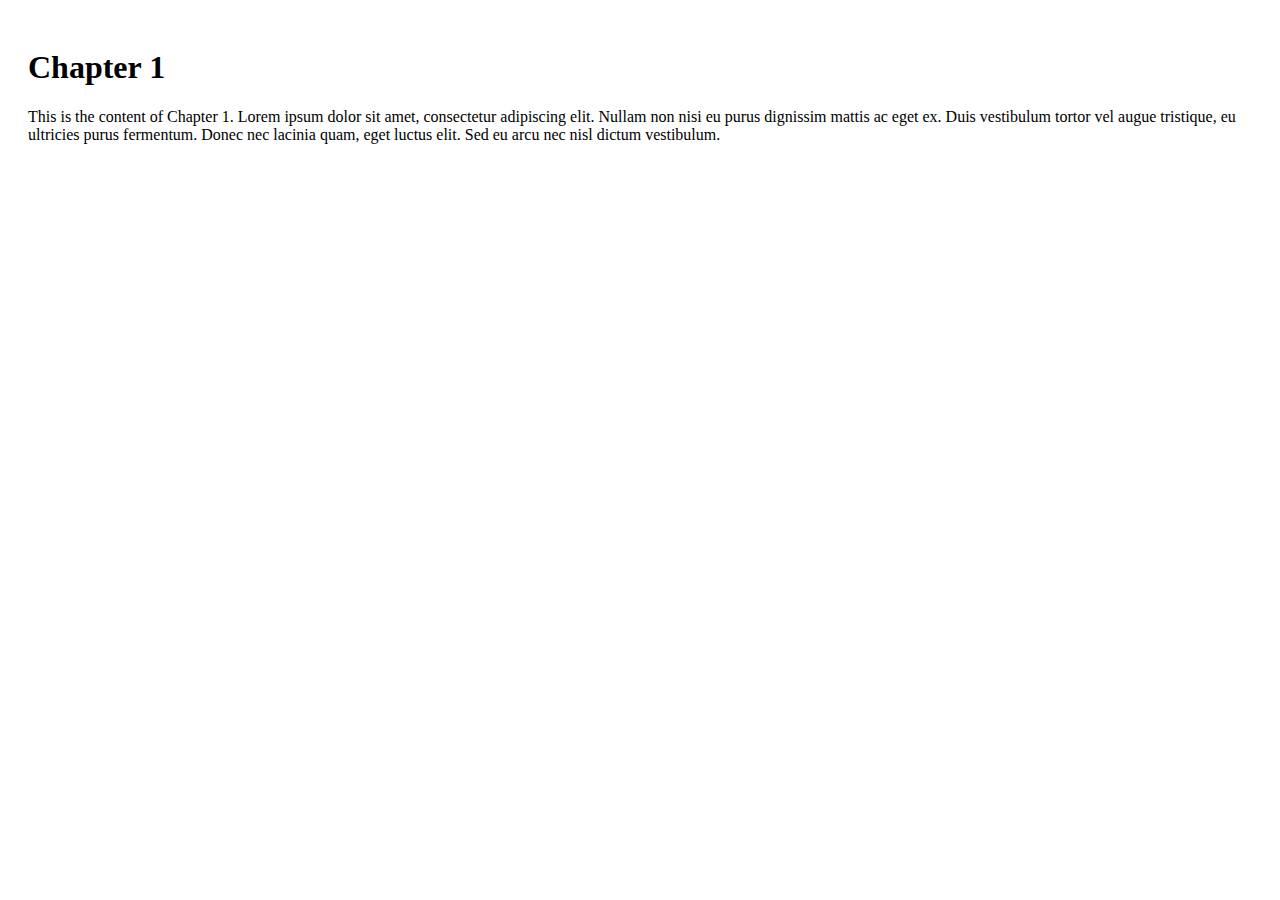
==== chapter1.html @ 36e62fac "Create chapter1.html" ====
<!DOCTYPE html>
<html lang="en">
<head>
<meta charset="UTF-8">
<meta name="viewport" content="width=device-width, initial-scale=1.0">
<title>Chapter 1 - Content</title>
<style>
  body {
    padding: 20px;
  }
</style>
</head>
<body>
<h1>Chapter 1</h1>
<p id="chapter1">
  This is the content of Chapter 1. Lorem ipsum dolor sit amet, consectetur adipiscing elit. Nullam non nisi eu purus dignissim mattis ac eget ex. Duis vestibulum tortor vel augue tristique, eu ultricies purus fermentum. Donec nec lacinia quam, eget luctus elit. Sed eu arcu nec nisl dictum vestibulum.
</p>
<!-- You can add more content for Chapter 1 here -->
</body>
</html>
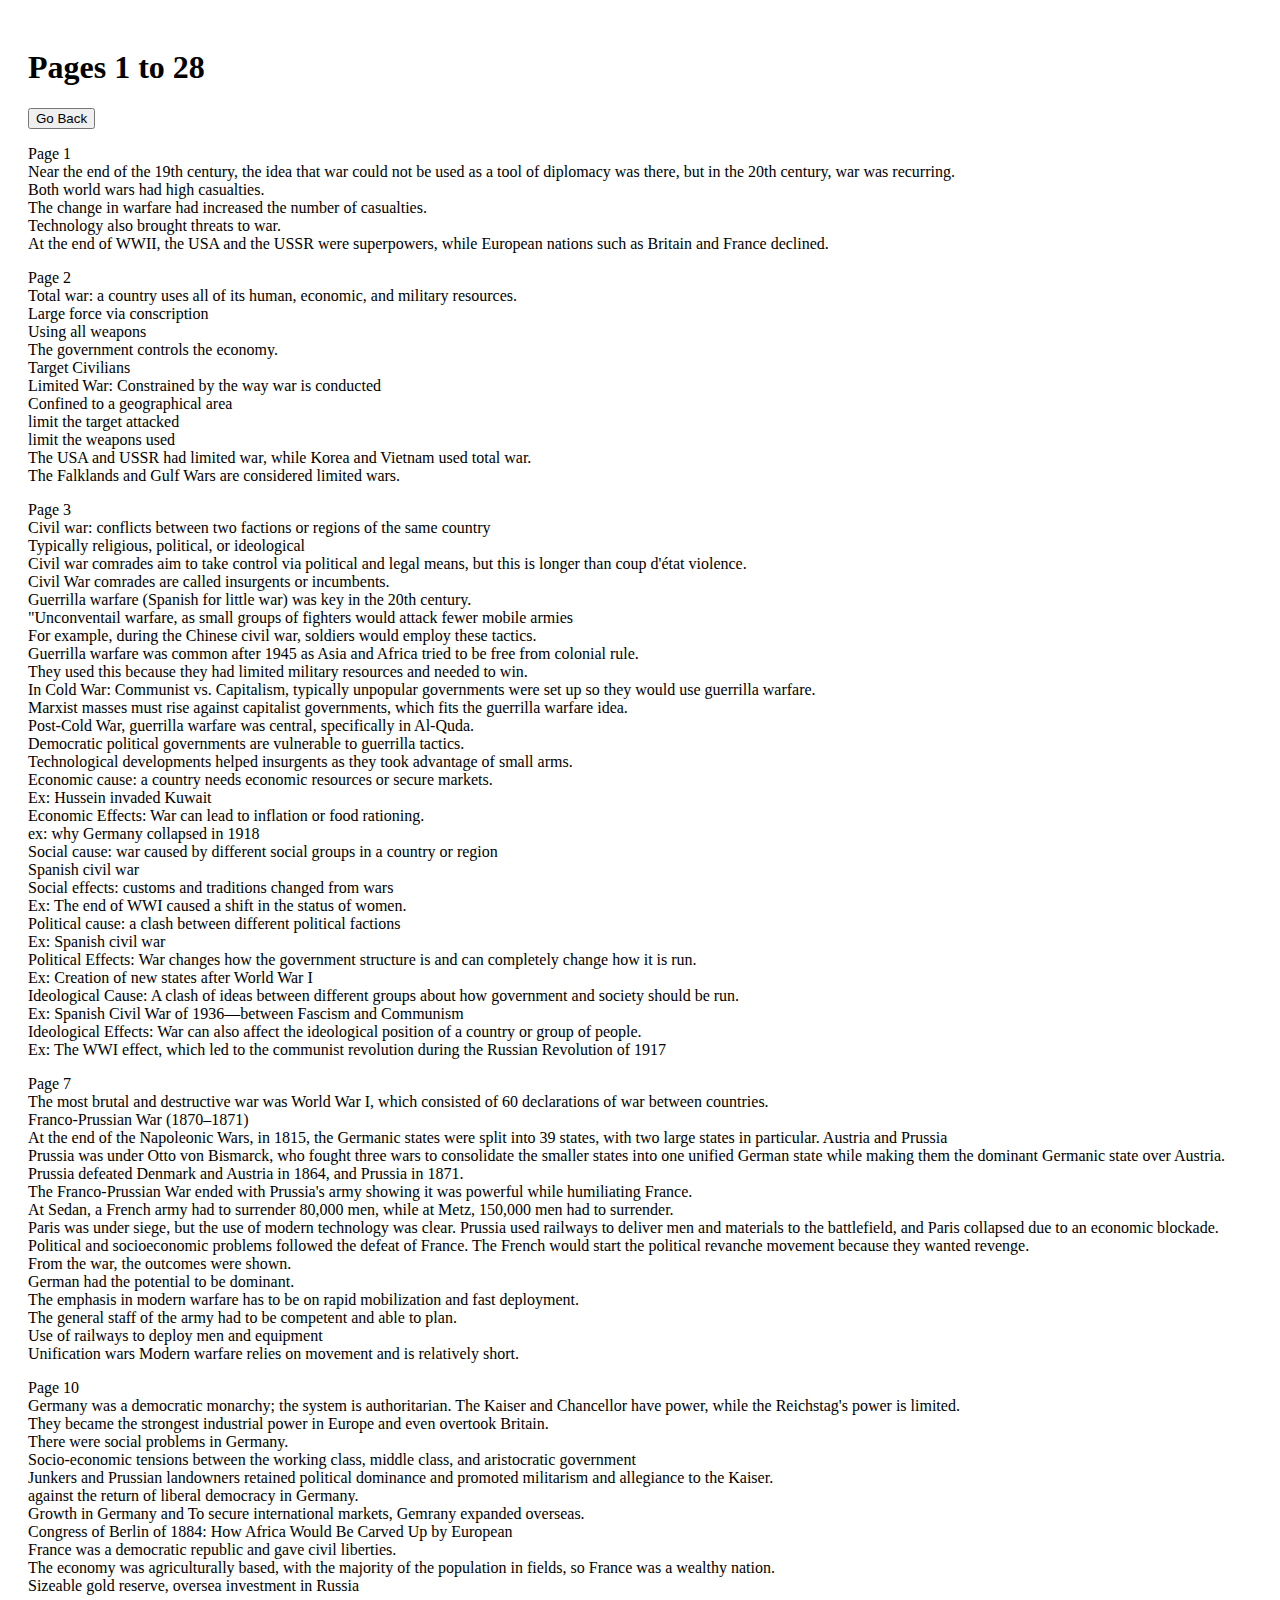
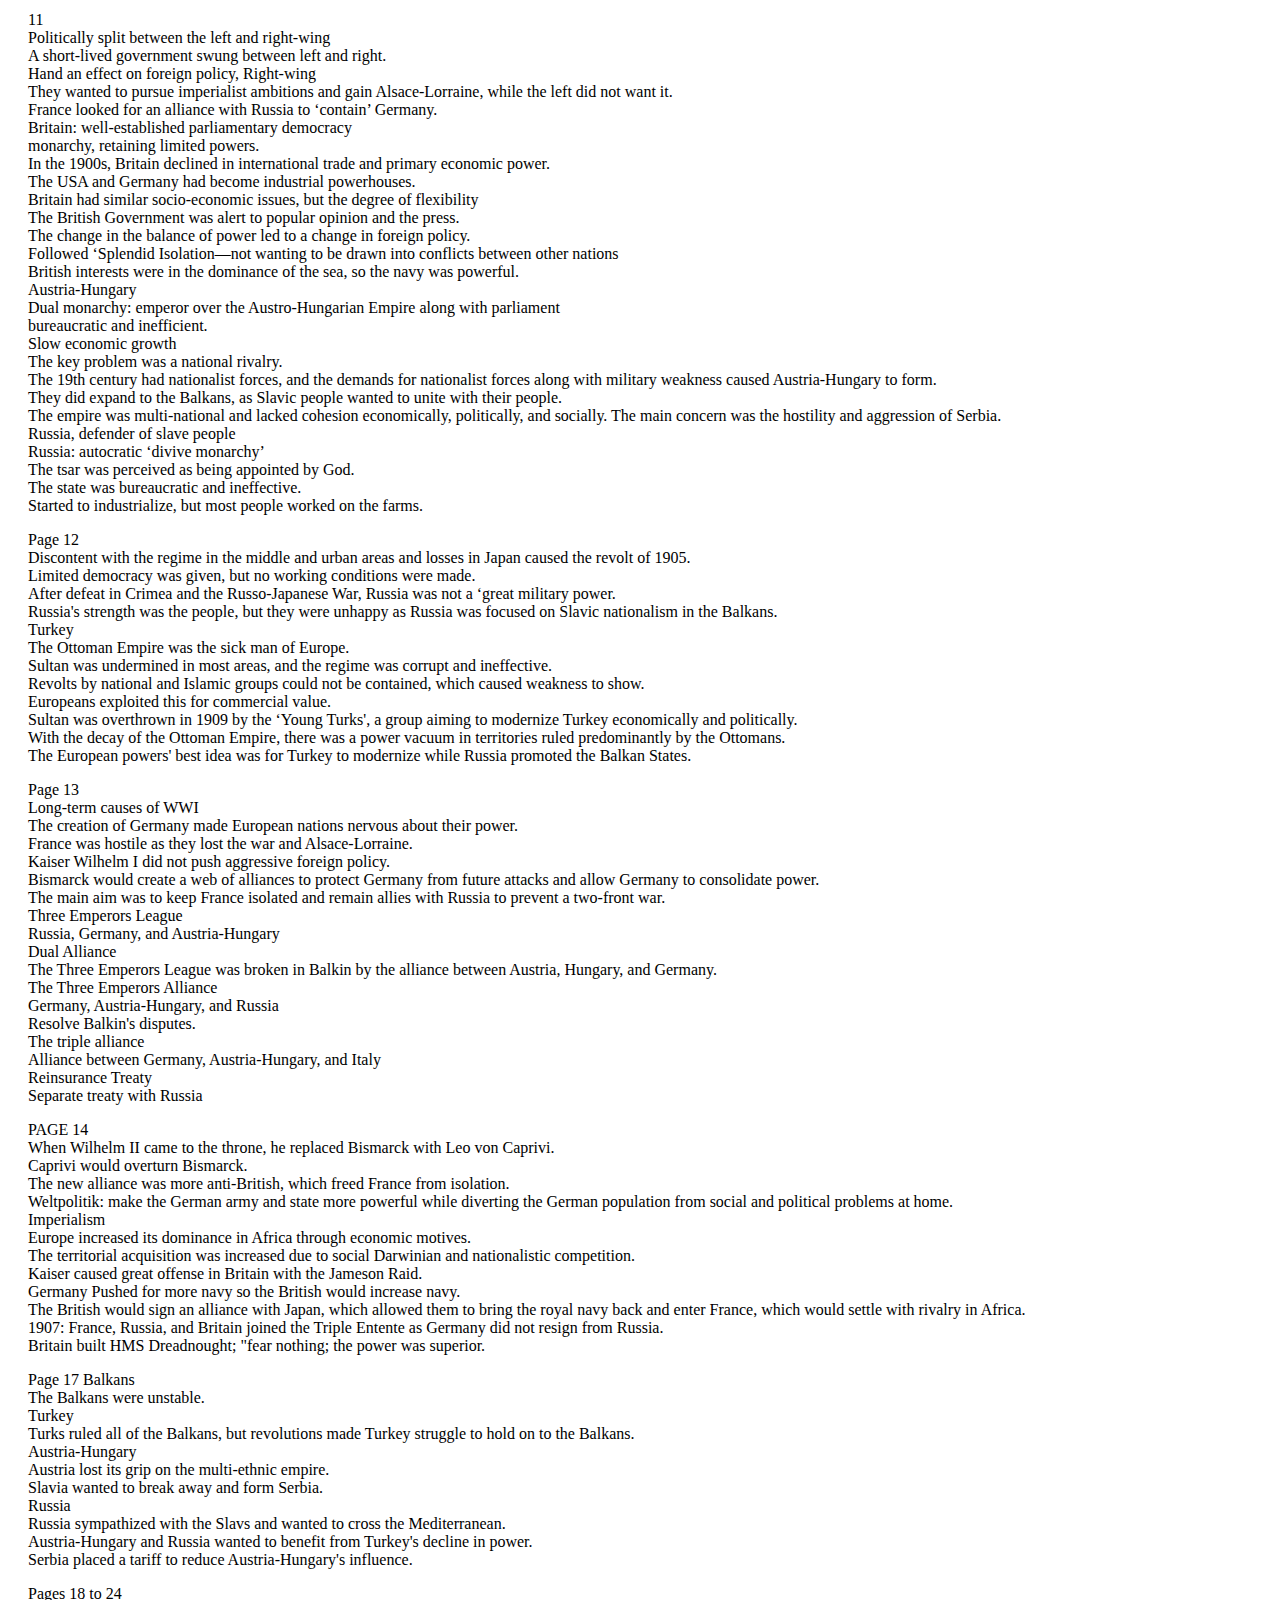
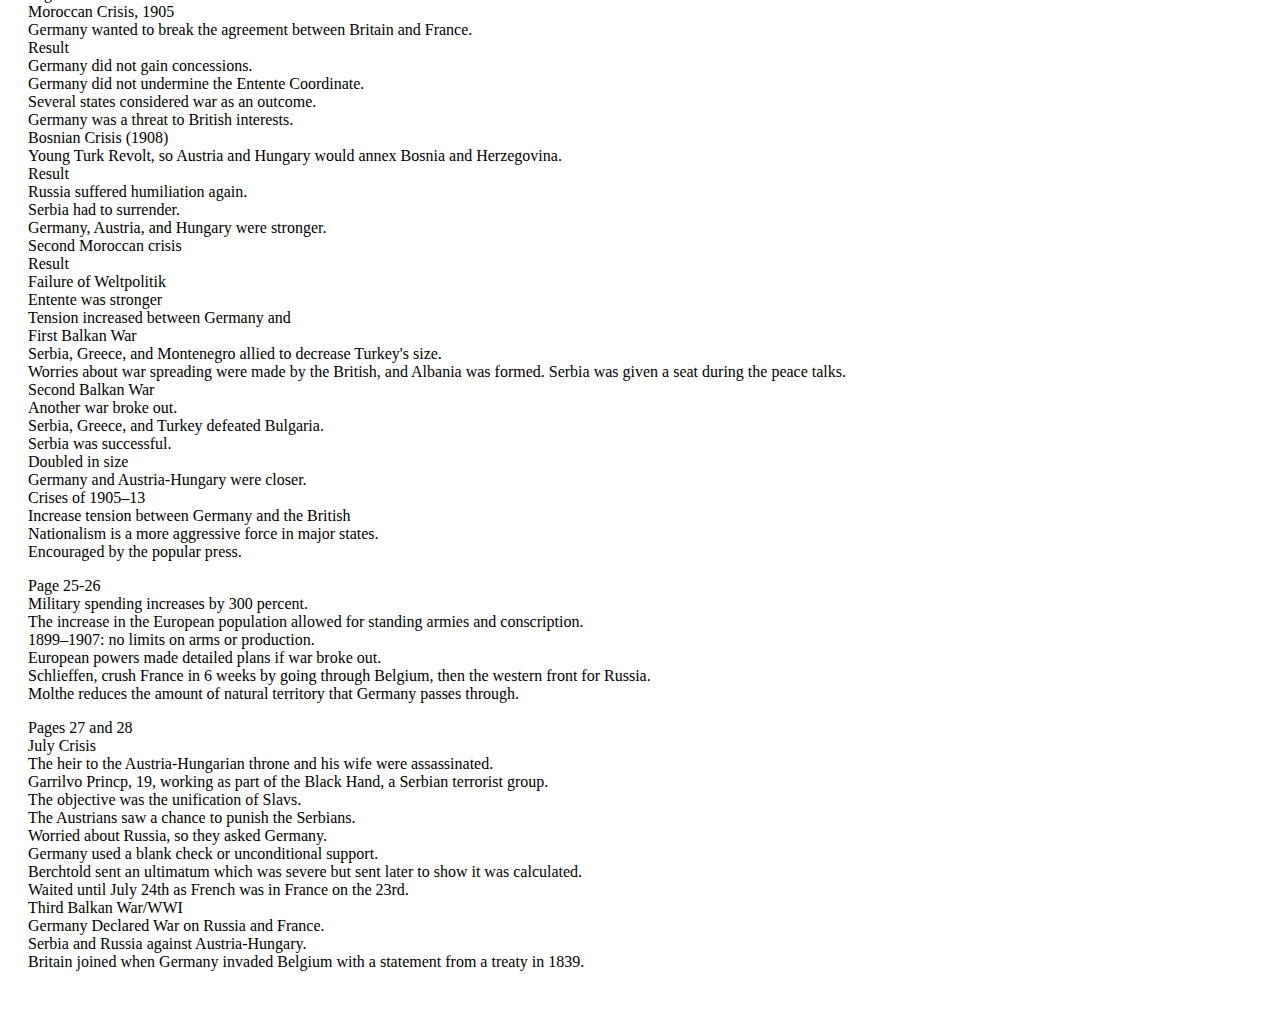
==== commit 327dce87: "Update chapter1.html" ====
--- a/chapter1.html
+++ b/chapter1.html
@@ -9,12 +9,403 @@
     padding: 20px;
   }
 </style>
+  <script>
+    function goBack() {
+      history.back();
+    }
+  </script>
 </head>
 <body>
-<h1>Chapter 1</h1>
-<p id="chapter1">
-  This is the content of Chapter 1. Lorem ipsum dolor sit amet, consectetur adipiscing elit. Nullam non nisi eu purus dignissim mattis ac eget ex. Duis vestibulum tortor vel augue tristique, eu ultricies purus fermentum. Donec nec lacinia quam, eget luctus elit. Sed eu arcu nec nisl dictum vestibulum.
-</p>
-<!-- You can add more content for Chapter 1 here -->
+<h1>Pages 1 to 28 </h1>
+  <button onclick="goBack()">Go Back</button>
+<p id="Page1">
+  Page 1<br>
+    Near the end of the 19th century, the idea that war could not be used as a tool of diplomacy was there, but in the 20th century, war was recurring.<br>
+    Both world wars had high casualties.<br>
+    The change in warfare had increased the number of casualties.<br>
+    Technology also brought threats to war.<br>
+    At the end of WWII, the USA and the USSR were superpowers, while European nations such as Britain and France declined.<br>
+  </p>
+  
+  <p id="Page2">
+    Page 2 <br>
+    Total war: a country uses all of its human, economic, and military resources.<br>
+    Large force via conscription<br>
+    Using all weapons<br>
+    The government controls the economy.<br>
+    Target Civilians<br>
+    
+    Limited War: Constrained by the way war is conducted<br>
+    Confined to a geographical area<br>
+    limit the target attacked<br>
+    limit the weapons used<br>
+    
+    The USA and USSR had limited war, while Korea and Vietnam used total war.<br>
+    
+    The Falklands and Gulf Wars are considered limited wars.<br>
+  </p>
+  <p id="Page3">
+    Page 3 <br>
+    Civil war: conflicts between two factions or regions of the same country <br>
+    Typically religious, political, or ideological<br>
+    Civil war comrades aim to take control via political and legal means, but this is longer than coup d'état violence.<br>
+    Civil War comrades are called insurgents or incumbents.<br>
+
+    Guerrilla warfare (Spanish for little war) was key in the 20th century.<br>
+    "Unconventail warfare, as small groups of fighters would attack fewer mobile armies<br>
+    For example, during the Chinese civil war, soldiers would employ these tactics.<br>
+    Guerrilla warfare was common after 1945 as Asia and Africa tried to be free from colonial rule.<br>
+    They used this because they had limited military resources and needed to win.<br>
+    In Cold War: Communist vs. Capitalism, typically unpopular governments were set up so they would use guerrilla warfare.<br>
+    Marxist masses must rise against capitalist governments, which fits the guerrilla warfare idea.<br>
+
+    Post-Cold War, guerrilla warfare was central, specifically in Al-Quda.<br>
+    Democratic political governments are vulnerable to guerrilla tactics.<br>
+    Technological developments helped insurgents as they took advantage of small arms.<br>
+    Economic cause: a country needs economic resources or secure markets.<br>
+    Ex: Hussein invaded Kuwait<br>
+    Economic Effects: War can lead to inflation or food rationing.<br>
+    ex: why Germany collapsed in 1918<br>
+    Social cause: war caused by different social groups in a country or region<br>
+    Spanish civil war<br>
+    Social effects: customs and traditions changed from wars<br>
+    Ex: The end of WWI caused a shift in the status of women.<br>
+    Political cause: a clash between different political factions<br>
+    Ex: Spanish civil war<br>
+    Political Effects: War changes how the government structure is and can completely change how it is run.<br>
+    Ex: Creation of new states after World War I<br>
+    Ideological Cause: A clash of ideas between different groups about how government and society should be run.<br>
+    Ex: Spanish Civil War of 1936—between Fascism and Communism<br>
+    Ideological Effects: War can also affect the ideological position of a country or group of people.<br>
+    Ex: The WWI effect, which led to the communist revolution during the Russian Revolution of 1917<br>
+  </p>
+   <p id="Page7">
+     Page 7<br>
+    The most brutal and destructive war was World War I, which consisted of 60 declarations of war between countries.<br>
+
+    Franco-Prussian War (1870–1871)<br>
+
+    At the end of the Napoleonic Wars, in 1815, the Germanic states were split into 39 states, with two large states in particular. Austria and Prussia<br>
+
+    Prussia was under Otto von Bismarck, who fought three wars to consolidate the smaller states into one unified German state while making them the dominant Germanic state over Austria.<br>
+
+    Prussia defeated Denmark and Austria in 1864, and Prussia in 1871.<br>
+
+    The Franco-Prussian War ended with Prussia's army showing it was powerful while humiliating France.<br>
+
+    At Sedan, a French army had to surrender 80,000 men, while at Metz, 150,000 men had to surrender.<br>
+
+    Paris was under siege, but the use of modern technology was clear. Prussia used railways to deliver men and materials to the battlefield, and Paris collapsed due to an economic blockade.<br>
+
+    Political and socioeconomic problems followed the defeat of France. The French would start the political revanche movement because they wanted revenge.<br>
+
+    From the war, the outcomes were shown.<br>
+
+    German had the potential to be dominant.<br>
+    The emphasis in modern warfare has to be on rapid mobilization and fast deployment.<br>
+    The general staff of the army had to be competent and able to plan.<br>
+    Use of railways to deploy men and equipment<br>
+    Unification wars Modern warfare relies on movement and is relatively short.<br>
+  </p>
+  
+  <p id="Page8">
+    Page 10<br>
+    Germany was a democratic monarchy; the system is authoritarian. The Kaiser and Chancellor have power, while the Reichstag's power is limited.<br>
+
+    They became the strongest industrial power in Europe and even overtook Britain.<br>
+
+    There were social problems in Germany.<br>
+
+    Socio-economic tensions between the working class, middle class, and aristocratic government<br>
+
+    Junkers and Prussian landowners retained political dominance and promoted militarism and allegiance to the Kaiser.<br>
+    against the return of liberal democracy in Germany.<br>
+
+    Growth in Germany and To secure international markets, Gemrany expanded overseas.<br>
+
+    Congress of Berlin of 1884: How Africa Would Be Carved Up by European<br>
+
+    France was a democratic republic and gave civil liberties.<br>
+
+    The economy was agriculturally based, with the majority of the population in fields, so France was a wealthy nation.<br>
+
+    Sizeable gold reserve, oversea investment in Russia<br>
+  </p>
+
+  <p id="Page9">
+    11<br>
+
+    Politically split between the left and right-wing<br>
+
+    A short-lived government swung between left and right.<br>
+
+    Hand an effect on foreign policy, Right-wing<br>
+
+    They wanted to pursue imperialist ambitions and gain Alsace-Lorraine, while the left did not want it.<br>
+
+    France looked for an alliance with Russia to ‘contain’ Germany.<br>
+
+    Britain: well-established parliamentary democracy<br>
+
+    monarchy, retaining limited powers.<br>
+
+    In the 1900s, Britain declined in international trade and primary economic power.<br>
+
+    The USA and Germany had become industrial powerhouses.<br>
+
+    Britain had similar socio-economic issues, but the degree of flexibility<br>
+    The British Government was alert to popular opinion and the press.<br>
+
+    The change in the balance of power led to a change in foreign policy.<br>
+
+    Followed ‘Splendid Isolation—not wanting to be drawn into conflicts between other nations<br>
+
+    British interests were in the dominance of the sea, so the navy was powerful.<br>
+
+    Austria-Hungary <br>
+
+    Dual monarchy: emperor over the Austro-Hungarian Empire along with parliament<br>
+
+    bureaucratic and inefficient.<br>
+
+    Slow economic growth<br>
+
+    The key problem was a national rivalry.<br>
+
+    The 19th century had nationalist forces, and the demands for nationalist forces along with military weakness caused Austria-Hungary to form.<br>
+
+    They did expand to the Balkans, as Slavic people wanted to unite with their people.<br>
+
+    The empire was multi-national and lacked cohesion economically, politically, and socially. The main concern was the hostility and aggression of Serbia.<br>
+
+    Russia, defender of slave people<br>
+
+    Russia: autocratic ‘divive monarchy’<br>
+
+    The tsar was perceived as being appointed by God.<br>
+
+    The state was bureaucratic and ineffective.<br>
+
+    Started to industrialize, but most people worked on the farms.<br>
+  </p>
+  <p id="Page12">
+    Page 12<br>
+
+    Discontent with the regime in the middle and urban areas and losses in Japan caused the revolt of 1905.<br>
+
+    Limited democracy was given, but no working conditions were made.<br>
+
+    After defeat in Crimea and the Russo-Japanese War, Russia was not a ‘great military power.<br>
+
+    Russia's strength was the people, but they were unhappy as Russia was focused on Slavic nationalism in the Balkans.<br>
+
+    Turkey<br>
+
+    The Ottoman Empire was the sick man of Europe.<br>
+
+    Sultan was undermined in most areas, and the regime was corrupt and ineffective.<br>
+
+    Revolts by national and Islamic groups could not be contained, which caused weakness to show.<br>
+
+    Europeans exploited this for commercial value.<br>
+
+    Sultan was overthrown in 1909 by the ‘Young Turks', a group aiming to modernize Turkey economically and politically.<br>
+
+    With the decay of the Ottoman Empire, there was a power vacuum in territories ruled predominantly by the Ottomans.<br>
+
+    The European powers' best idea was for Turkey to modernize while Russia promoted the Balkan States.<br>
+  </p>
+
+  <p id="Page13">
+    Page 13<br>
+
+    Long-term causes of WWI<br>
+
+    The creation of Germany made European nations nervous about their power.<br>
+
+    France was hostile as they lost the war and Alsace-Lorraine.<br>
+
+    Kaiser Wilhelm I did not push aggressive foreign policy.<br>
+
+    Bismarck would create a web of alliances to protect Germany from future attacks and allow Germany to consolidate power.<br>
+
+    The main aim was to keep France isolated and remain allies with Russia to prevent a two-front war.<br>
+
+    Three Emperors League<br>
+
+    Russia, Germany, and Austria-Hungary<br>
+
+    Dual Alliance<br>
+
+    The Three Emperors League was broken in Balkin by the alliance between Austria, Hungary, and Germany.<br>
+
+    The Three Emperors Alliance<br>
+
+    Germany, Austria-Hungary, and Russia<br>
+
+    Resolve Balkin's disputes.<br>
+
+    The triple alliance<br>
+
+    Alliance between Germany, Austria-Hungary, and Italy<br>
+
+    Reinsurance Treaty<br>
+
+    Separate treaty with Russia<br>
+  </p>
+
+  <p id="Page14">
+    PAGE 14<br>
+
+    When Wilhelm II came to the throne, he replaced Bismarck with Leo von Caprivi.<br>
+
+    Caprivi would overturn Bismarck.<br>
+
+    The new alliance was more anti-British, which freed France from isolation.<br>
+
+    Weltpolitik: make the German army and state more powerful while diverting the German population from social and political problems at home.<br>
+
+    Imperialism<br>
+
+    Europe increased its dominance in Africa through economic motives.<br>
+
+    The territorial acquisition was increased due to social Darwinian and nationalistic competition.<br>
+
+    Kaiser caused great offense in Britain with the Jameson Raid.<br>
+
+    Germany Pushed for more navy so the British would increase navy.<br>
+
+    The British would sign an alliance with Japan, which allowed them to bring the royal navy back and enter France, which would settle with rivalry in Africa.<br>
+
+    1907: France, Russia, and Britain joined the Triple Entente as Germany did not resign from Russia.<br>
+
+    Britain built HMS Dreadnought; "fear nothing; the power was superior.<br>
+  </p>
+<p id="Page17">
+    Page 17
+
+    Balkans<br>
+
+    The Balkans were unstable.<br>
+
+    Turkey<br>
+
+    Turks ruled all of the Balkans, but revolutions made Turkey struggle to hold on to the Balkans.<br>
+
+    Austria-Hungary<br>
+
+    Austria lost its grip on the multi-ethnic empire.<br>
+
+    Slavia wanted to break away and form Serbia.<br>
+
+    Russia<br>
+
+    Russia sympathized with the Slavs and wanted to cross the Mediterranean.<br>
+
+    Austria-Hungary and Russia wanted to benefit from Turkey's decline in power.<br>
+
+    Serbia placed a tariff to reduce Austria-Hungary's influence.<br>
+  </p>
+
+  <p id="Page18to24">
+    Pages 18 to 24<br>
+
+    Moroccan Crisis, 1905<br>
+
+    Germany wanted to break the agreement between Britain and France.<br>
+
+    Result<br>
+
+    Germany did not gain concessions.<br>
+    Germany did not undermine the Entente Coordinate.<br>
+    Several states considered war as an outcome.<br>
+    Germany was a threat to British interests.<br>
+
+    Bosnian Crisis (1908)<br>
+
+    Young Turk Revolt, so Austria and Hungary would annex Bosnia and Herzegovina.<br>
+
+    Result<br>
+
+    Russia suffered humiliation again.<br>
+    Serbia had to surrender.<br>
+    Germany, Austria, and Hungary were stronger.<br>
+
+    Second Moroccan crisis<br>
+
+    Result<br>
+
+    Failure of Weltpolitik<br>
+    Entente was stronger<br>
+    Tension increased between Germany and<br>
+
+    First Balkan War<br>
+
+    Serbia, Greece, and Montenegro allied to decrease Turkey's size.<br>
+
+    Worries about war spreading were made by the British, and Albania was formed. Serbia was given a seat during the peace talks.<br>
+
+    Second Balkan War<br>
+
+    Another war broke out.<br>
+
+    Serbia, Greece, and Turkey defeated Bulgaria.<br>
+
+    Serbia was successful.<br>
+
+    Doubled in size<br>
+    Germany and Austria-Hungary were closer.<br>
+
+    Crises of 1905–13<br>
+
+    Increase tension between Germany and the British<br>
+
+    Nationalism is a more aggressive force in major states.<br>
+
+    Encouraged by the popular press.<br>
+  </p>
+<p id="Page25to26">
+    Page 25-26<br>
+
+    Military spending increases by 300 percent.<br>
+
+    The increase in the European population allowed for standing armies and conscription.<br>
+
+    1899–1907: no limits on arms or production.<br>
+
+    European powers made detailed plans if war broke out.<br>
+
+    Schlieffen, crush France in 6 weeks by going through Belgium, then the western front for Russia.<br>
+
+    Molthe reduces the amount of natural territory that Germany passes through.<br>
+  </p>
+
+  <p id="Page27and28">
+    Pages 27 and 28<br>
+
+    July Crisis<br>
+
+    The heir to the Austria-Hungarian throne and his wife were assassinated.<br>
+
+    Garrilvo Princp, 19, working as part of the Black Hand, a Serbian terrorist group.<br>
+
+    The objective was the unification of Slavs.<br>
+
+    The Austrians saw a chance to punish the Serbians.<br>
+
+    Worried about Russia, so they asked Germany.<br>
+
+    Germany used a blank check or unconditional support.<br>
+
+    Berchtold sent an ultimatum which was severe but sent later to show it was calculated.<br>
+
+    Waited until July 24th as French was in France on the 23rd.<br>
+
+    Third Balkan War/WWI<br>
+    Germany Declared War on Russia and France.<br>
+    Serbia and Russia against Austria-Hungary.<br>
+
+    Britain joined when Germany invaded Belgium with a statement from a treaty in 1839.<br>
+  </p>
 </body>
 </html>
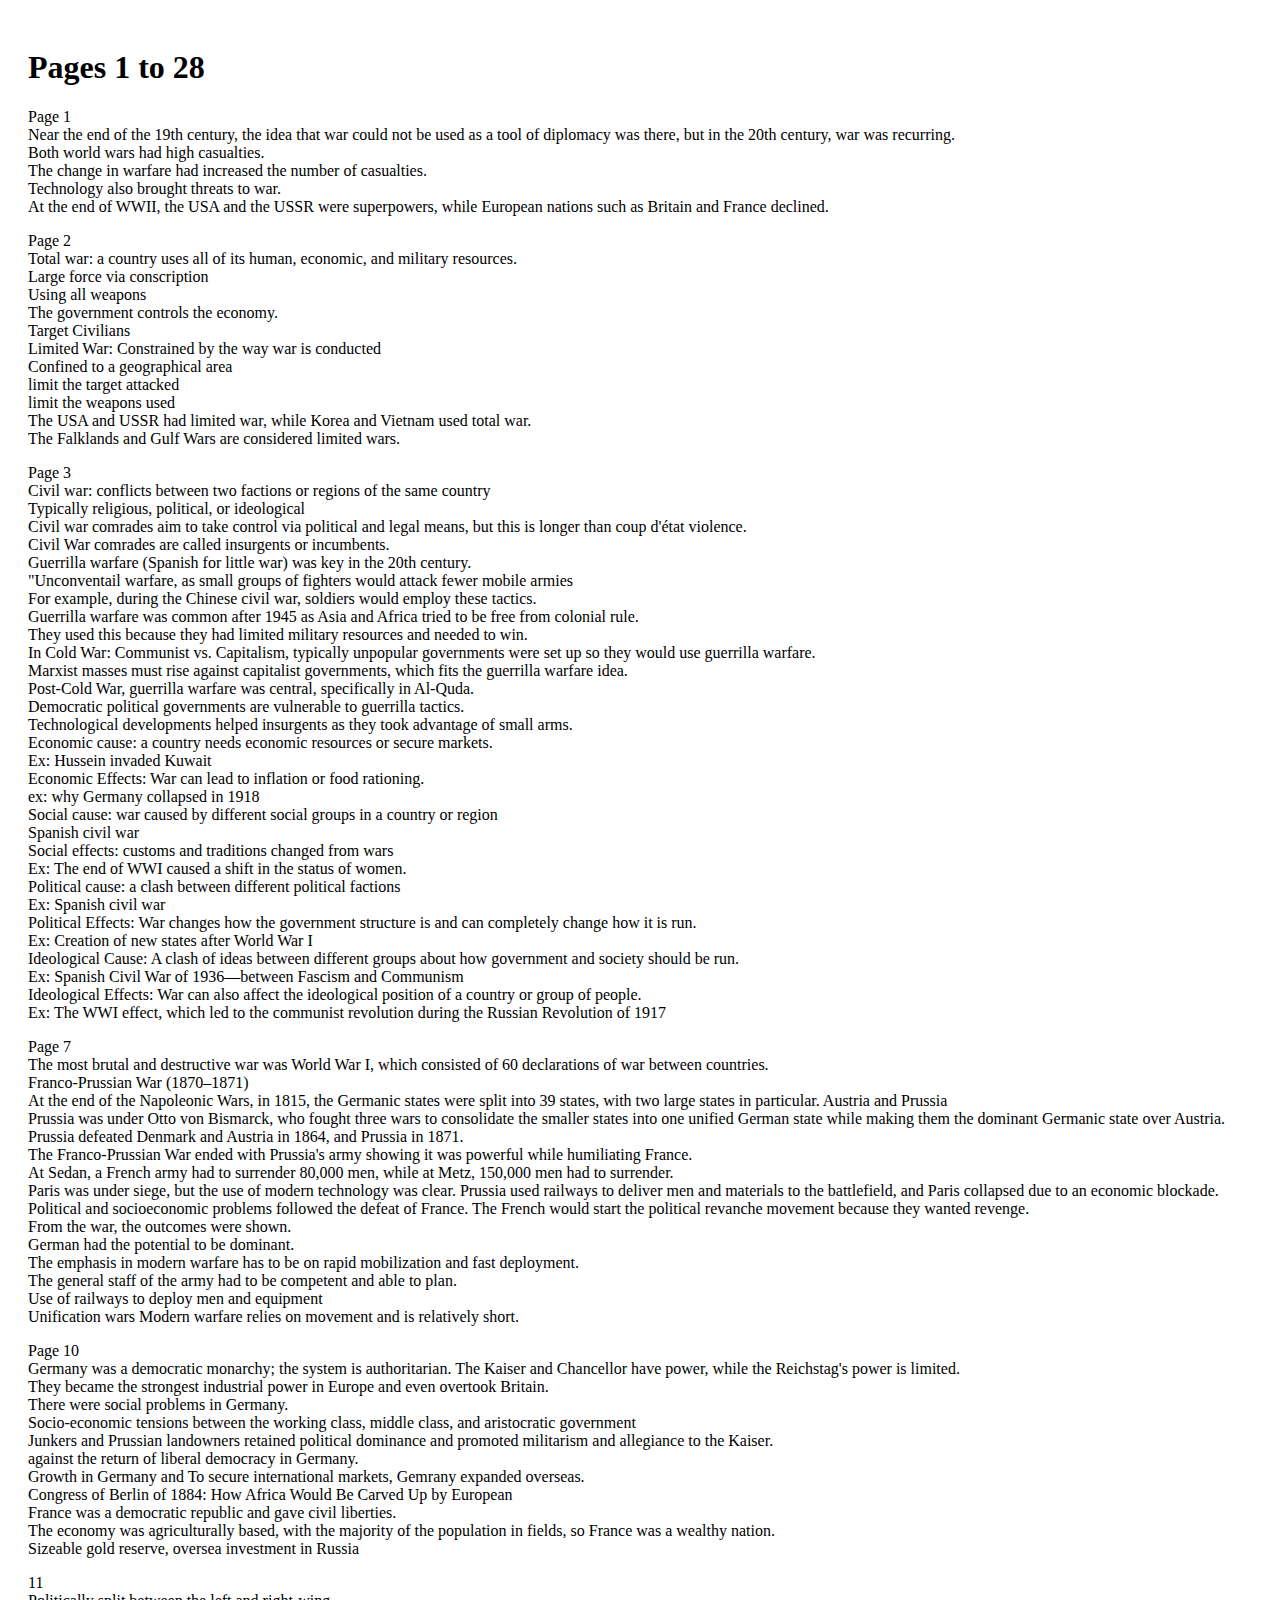
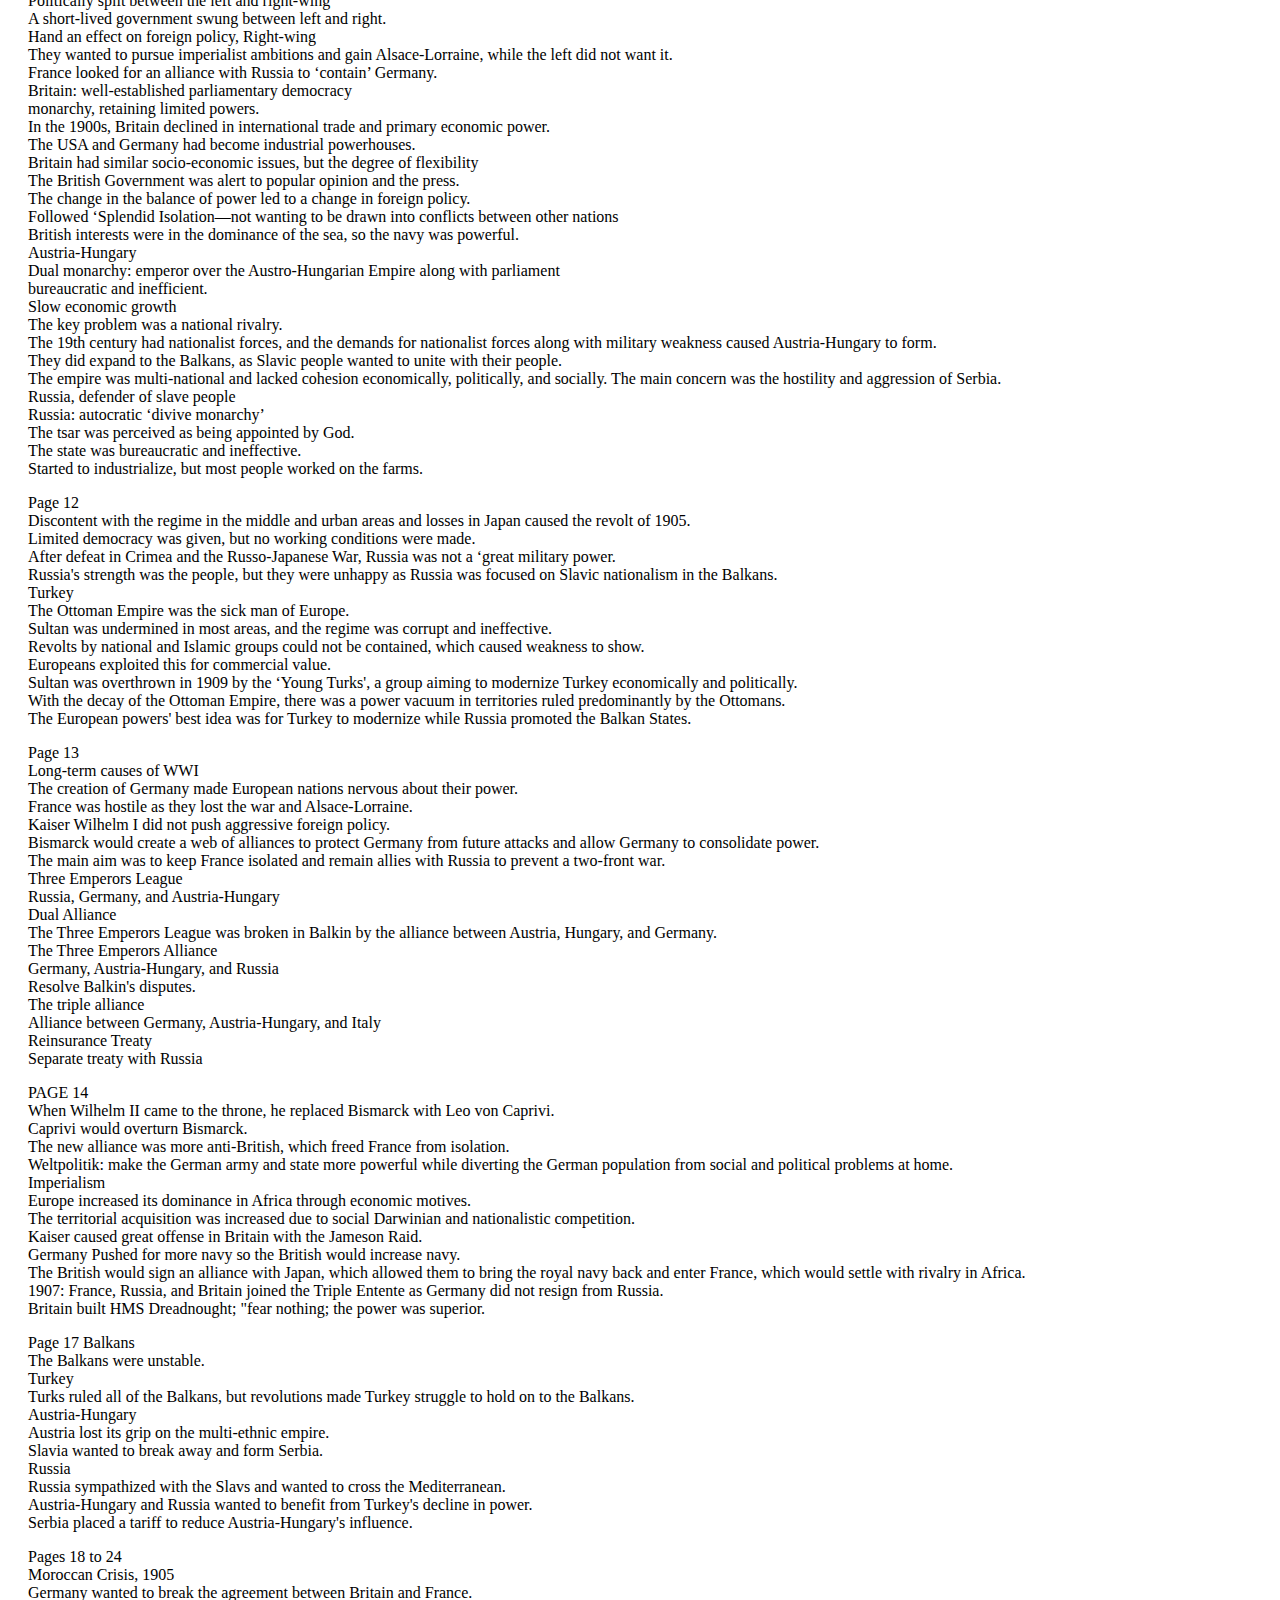
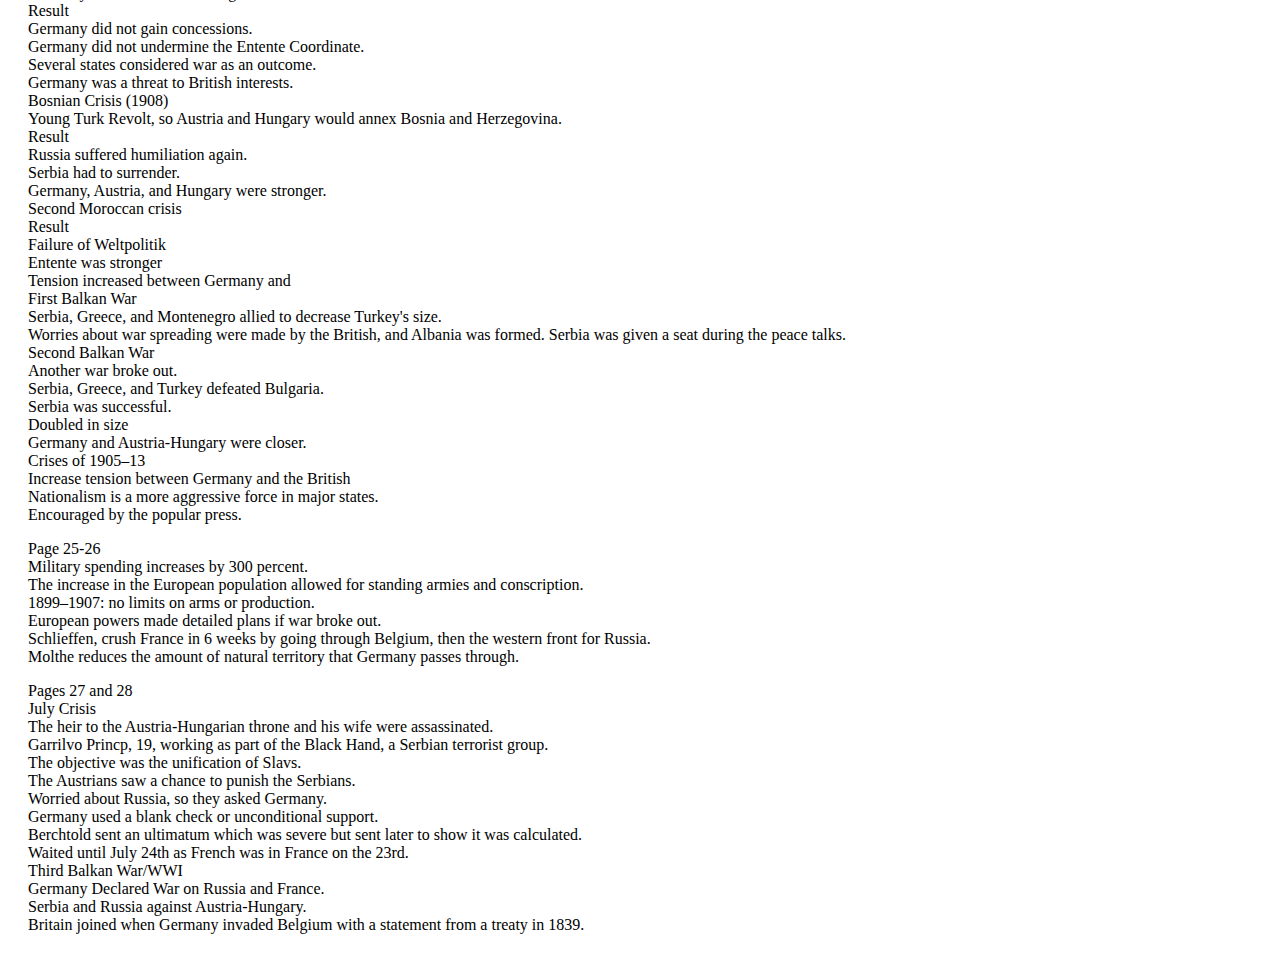
==== commit 6c60efad: "Update chapter1.html" ====
--- a/chapter1.html
+++ b/chapter1.html
@@ -9,15 +9,9 @@
     padding: 20px;
   }
 </style>
-  <script>
-    function goBack() {
-      history.back();
-    }
-  </script>
 </head>
 <body>
 <h1>Pages 1 to 28 </h1>
-  <button onclick="goBack()">Go Back</button>
 <p id="Page1">
   Page 1<br>
     Near the end of the 19th century, the idea that war could not be used as a tool of diplomacy was there, but in the 20th century, war was recurring.<br>
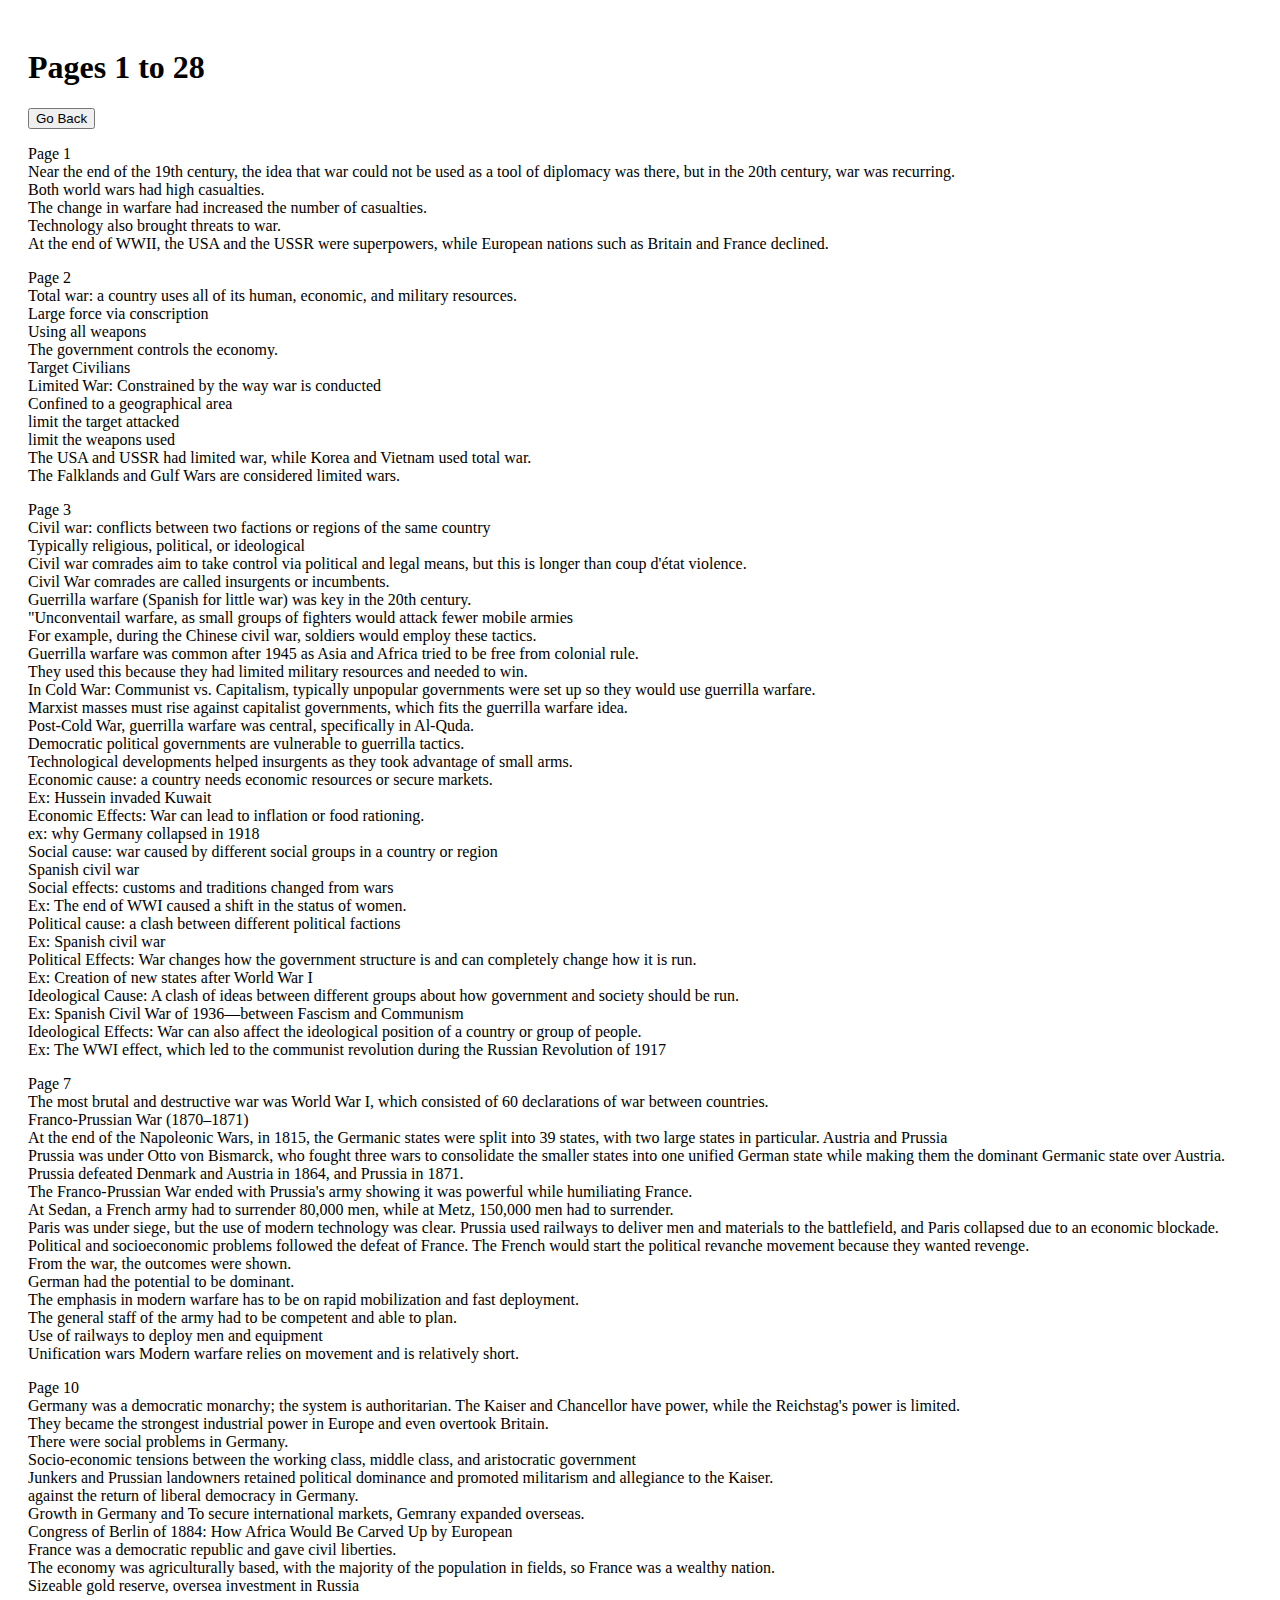
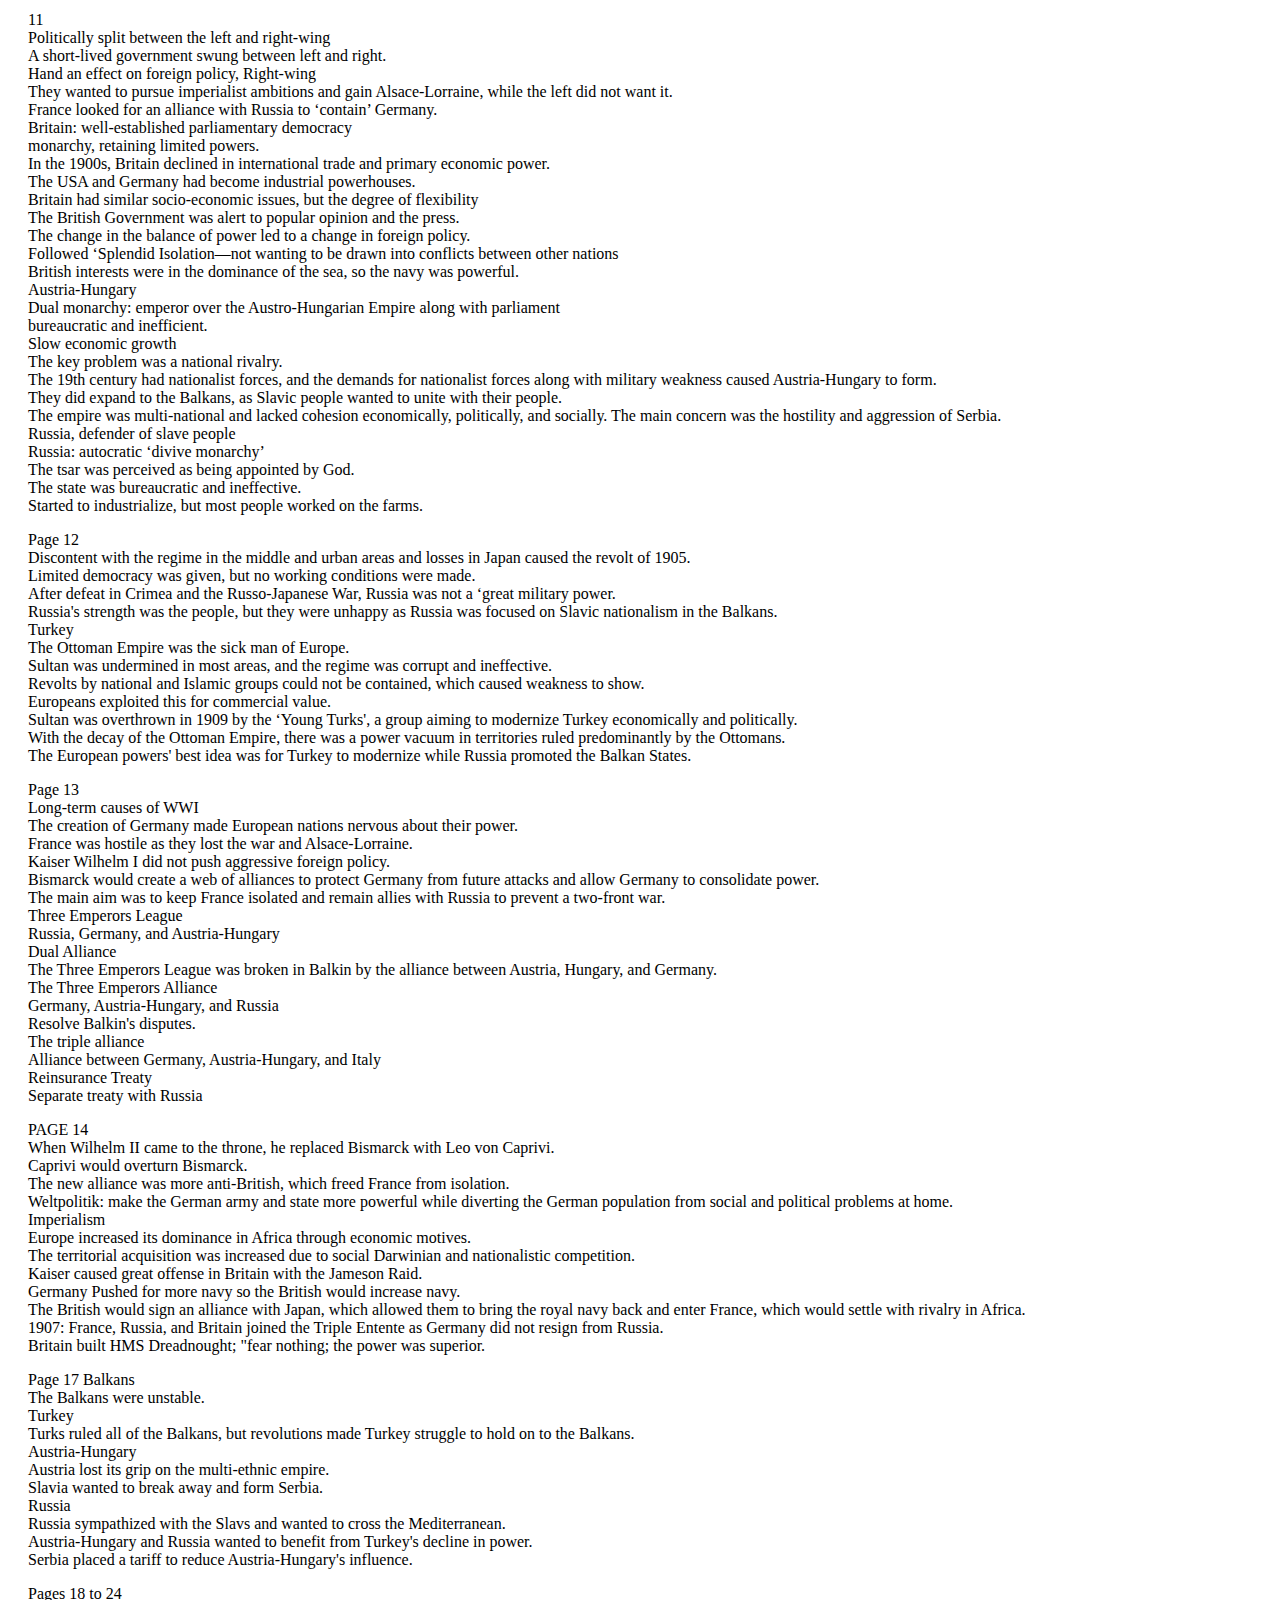
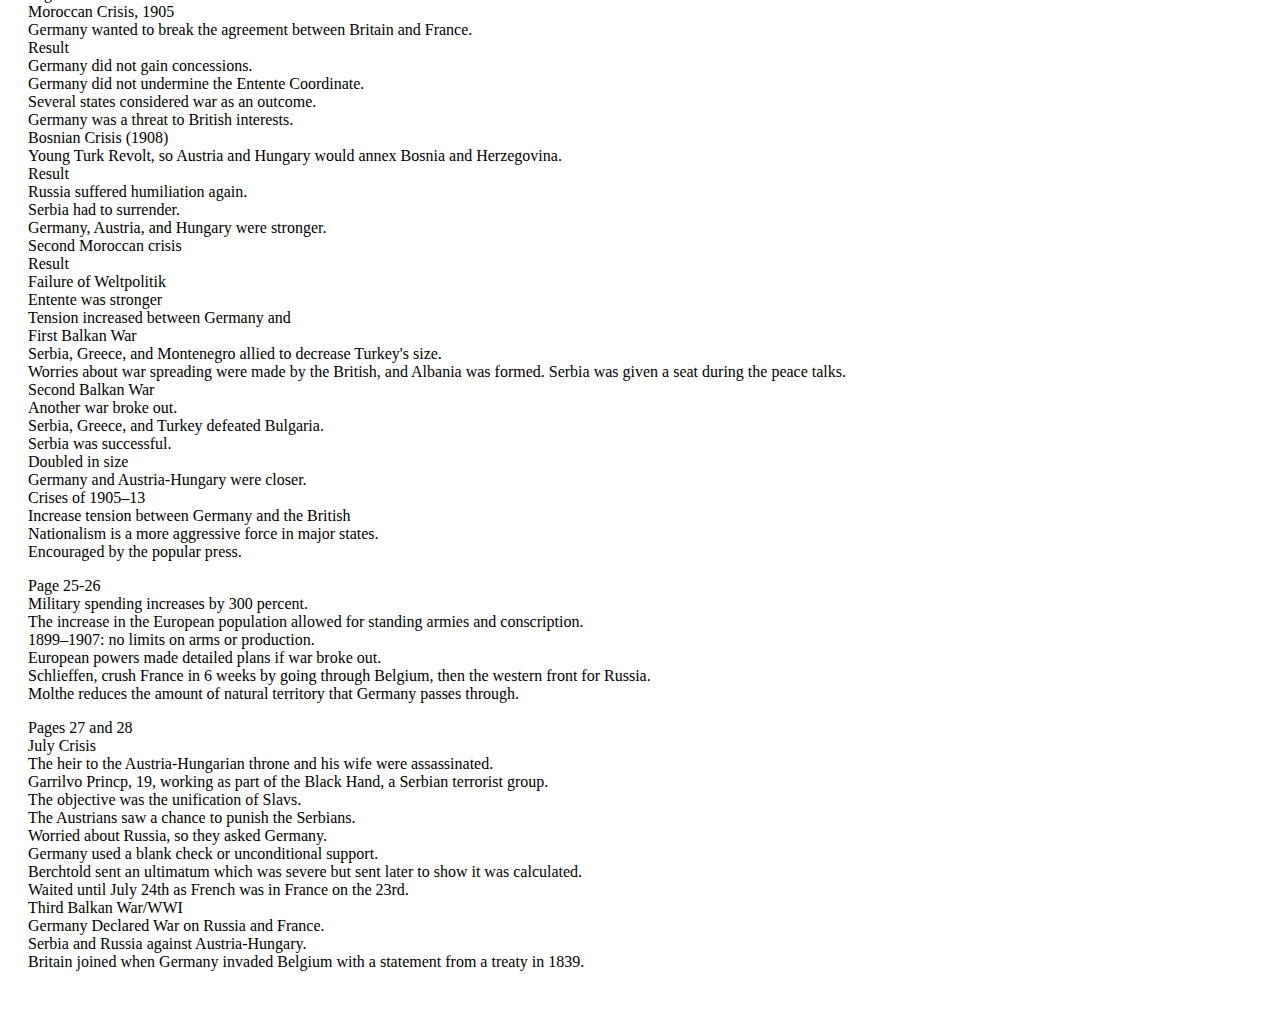
==== commit 1a92b1f0: "Update chapter1.html" ====
--- a/chapter1.html
+++ b/chapter1.html
@@ -9,9 +9,15 @@
     padding: 20px;
   }
 </style>
+  <script>
+    function goBack() {
+      history.back();
+    }
+  </script>
 </head>
 <body>
 <h1>Pages 1 to 28 </h1>
+  <button onclick="goBack()">Go Back</button>
 <p id="Page1">
   Page 1<br>
     Near the end of the 19th century, the idea that war could not be used as a tool of diplomacy was there, but in the 20th century, war was recurring.<br>
